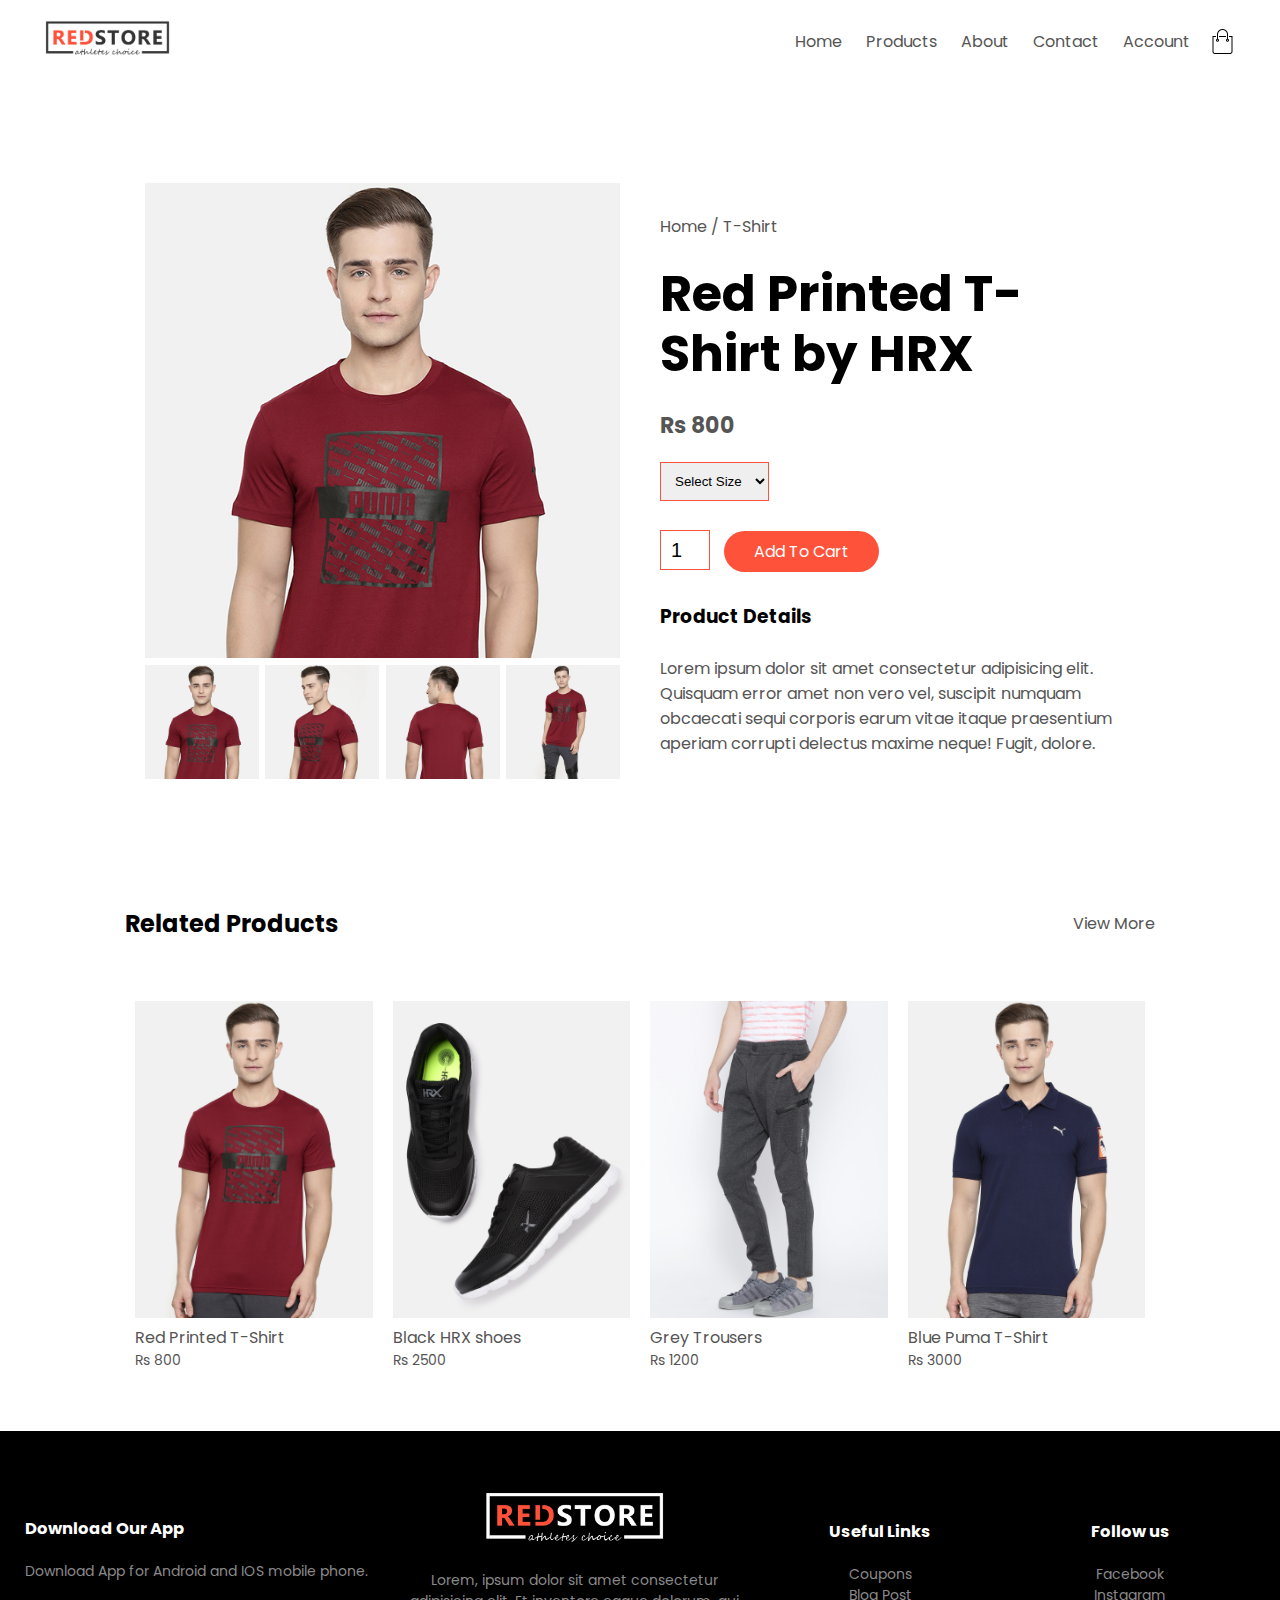
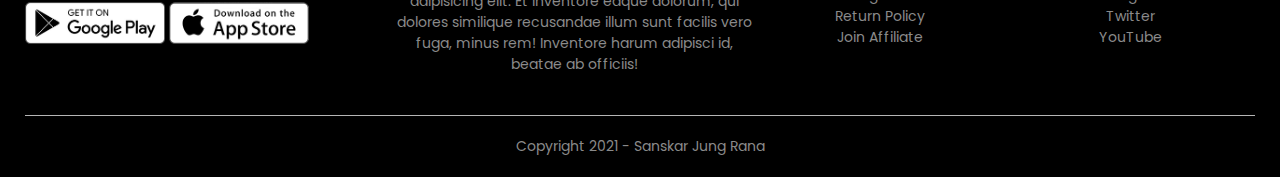
==== productdetails.html @ 8f051f80 "Product Detail" ====
<!DOCTYPE html>
<html lang="en">

<head>
    <meta charset="UTF-8">
    <meta http-equiv="X-UA-Compatible" content="IE=edge">
    <meta name="viewport" content="width=device-width, initial-scale=1.0">
    <title>All Products - RedStore</title>
    <link rel="stylesheet" href="style.css">
    <link rel="preconnect" href="https://fonts.gstatic.com">
    <link href="https://fonts.googleapis.com/css2?family=Poppins&display=swap" rel="stylesheet">
    <link rel="stylesheet" href="https://use.fontawesome.com/releases/v5.15.3/css/all.css" integrity="sha384-SZXxX4whJ79/gErwcOYf+zWLeJdY/qpuqC4cAa9rOGUstPomtqpuNWT9wdPEn2fk" crossorigin="anonymous">
</head>

<body>

    <div class="container">
        <div class="navbar">
            <div class="logo">
                <img src="images/logo.png" alt="logo" width="125px">
            </div>
            <nav>
                <ul id="MenuItems">
                    <li><a href="">Home</a></li>
                    <li><a href="">Products</a></li>
                    <li><a href="">About</a></li>
                    <li><a href="">Contact</a></li>
                    <li><a href="">Account</a></li>
                </ul>
            </nav>
            <img src="images/cart.png" alt="cart" width="25px" height="25px">
            <img src="images/menu.png" class="menu-icon" alt="cart" width="25px" height="25px" onclick="menutoggle()">
        </div>

    </div>




    <!-- Single Product Details -->

    <div class="small-container single-product">
        <div class="row">
            <div class="col-2">
                <img src="images/gallery-1.jpg" alt="product" width="100%" id="productImg">

                <div class="small-img-row">
                    <div class="small-img-col">
                        <img src="images/gallery-1.jpg" alt="gallery-1" width="100%" class="small-img"></img>
                    </div>

                    <div class="small-img-col">
                        <img src="images/gallery-2.jpg" alt="gallery-2" width="100%" class="small-img"></img>
                    </div>

                    <div class="small-img-col">
                        <img src="images/gallery-3.jpg" alt="gallery-3" width="100%" class="small-img"></img>
                    </div>

                    <div class="small-img-col">
                        <img src="images/gallery-4.jpg" alt="gallery-4" width="100%" class="small-img"></img>
                    </div>

                </div>


            </div>
            <div class="col-2">
                <p>Home / T-Shirt</p>
                <h1>Red Printed T-Shirt by HRX</h1>
                <h4>Rs 800</h4>
                <select>
                    <option>Select Size</option>
                    <option>XXL</option>
                    <option>XL</option>
                    <option>Large</option>
                    <option>Medium</option>
                    <option>Small</option>
                </select>
                <input type="number" value="1">
                <a href="" class="btn">Add To Cart</a>
                <h3>Product Details <i class="fas fa-indent"></i> </h3>
                <br>
                <p>Lorem ipsum dolor sit amet consectetur adipisicing elit. Quisquam error amet non vero vel, suscipit numquam obcaecati sequi corporis earum vitae itaque praesentium aperiam corrupti delectus maxime neque! Fugit, dolore.</p>
            </div>
        </div>
    </div>

    <!-- title -->
    <div class="small-container">
        <div class="row row-2">
            <h2>Related Products</h2>
            <p>View More</p>
        </div>
    </div>

    <!-- product -->

    <div class="small-container">
        <div class="row">
            <div class="col-4">
                <img src="images/product-1.jpg" alt="product-1">
                <h4>Red Printed T-Shirt</h4>
                <div class="rating">
                    <i class="fas fa-star"></i>
                    <i class="fas fa-star"></i>
                    <i class="fas fa-star"></i>
                    <i class="fas fa-star"></i>
                    <i class="far fa-star"></i>

                </div>
                <p>Rs 800</p>
            </div>
            <div class="col-4">
                <img src="images/product-2.jpg" alt="product-2">
                <h4>Black HRX shoes</h4>
                <div class="rating">
                    <i class="fas fa-star"></i>
                    <i class="fas fa-star"></i>
                    <i class="fas fa-star"></i>
                    <i class="fas fa-star"></i>
                    <i class="far fa-star"></i>

                </div>
                <p>Rs 2500</p>
            </div>
            <div class="col-4">
                <img src="images/product-3.jpg" alt="product-3">
                <h4>Grey Trousers</h4>
                <div class="rating">
                    <i class="fas fa-star"></i>
                    <i class="fas fa-star"></i>
                    <i class="fas fa-star"></i>
                    <i class="fas fa-star"></i>
                    <i class="fas fa-star-half-alt"></i>

                </div>
                <p>Rs 1200</p>
            </div>
            <div class="col-4">
                <img src="images/product-4.jpg" alt="product-4">
                <h4>Blue Puma T-Shirt</h4>
                <div class="rating">
                    <i class="fas fa-star"></i>
                    <i class="fas fa-star"></i>
                    <i class="fas fa-star"></i>
                    <i class="fas fa-star"></i>
                    <i class="far fa-star"></i>

                </div>
                <p>Rs 3000</p>
            </div>
        </div>
    </div>
    <!-- /Single Product Details -->





    <!-- Footer -->
    <div class="footer">
        <div class="container">
            <div class="row">
                <div class="footer-col-1">
                    <h3>Download Our App</h3>
                    <p>Download App for Android and IOS mobile phone.</p>
                    <div class="app-logo">
                        <img src="images/play-store.png" alt="play-store">
                        <img src="images/app-store.png" alt="app-store">
                    </div>
                </div>
                <div class="footer-col-2">
                    <img src="images/logo-white.png" alt="logo-white">
                    <p>Lorem, ipsum dolor sit amet consectetur adipisicing elit. Et inventore eaque dolorum, qui dolores similique recusandae illum sunt facilis vero fuga, minus rem! Inventore harum adipisci id, beatae ab officiis!</p>
                </div>
                <div class="footer-col-3">
                    <h3>Useful Links</h3>
                    <ul>
                        <li>Coupons</li>
                        <li>Blog Post</li>
                        <li>Return Policy</li>
                        <li>Join Affiliate</li>
                    </ul>
                </div>
                <div class="footer-col-4">
                    <h3>Follow us</h3>
                    <ul>
                        <li>Facebook</li>
                        <li>Instagram</li>
                        <li>Twitter</li>
                        <li>YouTube</li>
                    </ul>
                </div>
            </div>
            <hr>
            <p class="copyright">Copyright 2021 - Sanskar Jung Rana</p>
        </div>
    </div>
    <!-- /Footer End -->

    <!-- JS FOR TOGGLE MENU -->
    <script>
        var MenuItems = document.getElementById("MenuItems");
        MenuItems.style.maxHeight = "0px"

        function menutoggle() {
            if (MenuItems.style.maxHeight == "0px") {
                MenuItems.style.maxHeight = "200px"

            } else {
                MenuItems.style.maxHeight = "0px"

            }

        }
    </script>

    <!-- JS FOR PRODUCT GALLERY -->
    <script>
        var productImg = document.getElementById("productImg");
        var smallImg = document.getElementsByClassName("small-img");
        smallImg[0].onclick = function() {
            productImg.src = smallImg[0].src;
        }
        smallImg[1].onclick = function() {
            productImg.src = smallImg[1].src;
        }
        smallImg[2].onclick = function() {
            productImg.src = smallImg[2].src;
        }
        smallImg[3].onclick = function() {
            productImg.src = smallImg[3].src;
        }
    </script>

</body>

</html>
---- style.css ----
* {
    margin: 0;
    padding: 0;
    box-sizing: border-box;
}

body {
    font-family: 'Poppins', sans-serif;
}

.navbar {
    display: flex;
    align-items: center;
    padding: 20px;
}

nav {
    flex: 1;
    text-align: right;
}

nav ul {
    display: inline-block;
    list-style-type: none;
}

nav ul li {
    display: inline-block;
    margin-right: 20px;
}

a {
    text-decoration: none;
    color: #555;
}

p {
    color: #555;
}

.container {
    max-width: 1300px;
    margin: auto;
    padding-left: 25px;
    padding-right: 25px;
}

.row {
    display: flex;
    align-items: center;
    flex-wrap: wrap;
    justify-content: space-around;
}

.col-2 {
    flex-basis: 50%;
    min-width: 300px;
}

.col-2 img {
    max-width: 100%;
    padding: 50px 0;
}

.col-2 h1 {
    font-size: 50px;
    line-height: 60px;
    margin: 25px 0;
}

.btn {
    display: inline-block;
    background: #ff523b;
    color: #fff;
    padding: 8px 30px;
    margin: 30px 0;
    border-radius: 30px;
    transition: background 0.5s;
}

.btn:hover {
    background: #563434;
}

.header {
    background: radial-gradient(#fff, #ffd6d6);
}

.header .row {
    margin-top: 70;
}

.categories {
    margin: 70px 0;
}

.col-3 {
    flex-basis: 30%;
    min-width: 250px;
    margin-bottom: 30px;
}

.col-3 img {
    width: 100%;
}

.small-container {
    max-width: 1080px;
    margin: auto;
    padding-left: 25px;
    padding-right: 25px;
}

.col-4 {
    flex-basis: 25%;
    padding: 10px;
    min-width: 200px;
    margin-bottom: 50px;
    transition: transform 0.5s;
}

.col-4 img {
    width: 100%;
}

.title {
    text-align: center;
    margin: 0 auto 80px;
    position: relative;
    line-height: 60px;
    color: #555;
}

.title:after {
    content: '';
    background: #ff523b;
    width: 80px;
    height: 5px;
    border-radius: 5px;
    position: absolute;
    bottom: 0;
    left: 50%;
    transform: translateX(-50%);
}

h4 {
    color: #555;
    font-weight: normal;
}

.col-4 p {
    font-size: 14px;
}

.rating .fas,
.far {
    color: #ff523b;
}

.col-4:hover {
    transform: translateY(-5px);
}


/* ------------OFFER----------  */

.offer {
    background: radial-gradient(#fff, #ffd6d6);
    margin-top: 80px;
    padding: 30px 0;
}

.col-2 .offer-img {
    padding: 50px;
}

small {
    color: #555;
}


/* ----------testimonial------------ */

.testimonial {
    padding-top: 100px;
}

.testimonial .col-3 {
    text-align: center;
    padding: 40px 20px;
    box-shadow: 0 0 20px 0px rgba(0, 0, 0, 0.1);
    cursor: pointer;
    transition: transform 0.5s;
}

.testimonial .col-3 img {
    width: 50px;
    margin-top: 20px;
    border-radius: 50%;
}

.testimonial .col-3:hover {
    transform: translateY(-10px);
}

.fas .fa-quote-left {
    font-size: 34px;
    color: #ff523b;
}

.col-3 p {
    font-size: 12px;
    margin: 12px 0;
    color: #777;
}

.testimonial .col-3 h3 {
    font-weight: 600;
    color: #555;
    font-size: 16px;
}


/* ------brands------- */

.brands {
    margin: 100px auto;
}

.col-5 img {
    width: 100%;
    cursor: pointer;
    filter: grayscale(100%);
}

.col-5 img:hover {
    filter: grayscale(0);
}


/* -------footer-------- */

.footer {
    background: black;
    color: #8a8a8a;
    font-size: 14px;
    padding: 60px 0 20px;
}

.footer p {
    color: #8a8a8a;
}

.footer h3 {
    color: #fff;
    margin-bottom: 20px;
}

.footer-col-1,
.footer-col-2,
.footer-col-3,
.footer-col-4 {
    min-width: 250px;
    margin-bottom: 20px;
}

.footer-col-1 {
    flex-basis: 30%;
}

.footer-col-2 {
    flex: 1;
    text-align: center;
}

.footer-col-2 img {
    width: 180px;
    margin-bottom: 20px;
}

.footer-col-3,
.footer-col-4 {
    flex-basis: 12%;
    text-align: center;
}

ul {
    list-style: none;
}

.app-logo {
    margin-top: 20px;
}

.app-logo img {
    width: 140px;
}

.footer hr {
    border: none;
    background: #b5b5b5;
    height: 1px;
    margin: 20px 0;
}

.copyright {
    text-align: center;
}


/* ------responsiveness---- */

.menu-icon {
    width: 28px;
    margin-left: 20px;
    display: none;
}


/* ------all products-------- */

.row-2 {
    justify-content: space-between;
    margin: 100px auto 50px;
}

select {
    border: 1px solid #ff523b;
    padding: 5px;
}

select:focus {
    outline: none;
}

.page-btn {
    margin: 0 auto 80px;
}

.page-btn span {
    display: inline-block;
    border: 1px solid #ff523b;
    margin-left: 10px;
    width: 40px;
    height: 40px;
    text-align: center;
    line-height: 40px;
    cursor: pointer;
}

.page-btn span:hover {
    background: #ff523b;
    color: white;
}


/* -------Single Product Detail------------ */

.single-product {
    margin-top: 80px;
}

.single-product .col-2 img {
    padding: 0;
}

.single-product .col-2 {
    padding: 20px;
}

.single-product h4 {
    margin: 20px 0;
    font-size: 22px;
    font-weight: bold;
}

.single-product select {
    display: block;
    padding: 10px;
    margin-top: 20px;
}

.single-product input {
    width: 50px;
    height: 40px;
    padding-left: 10px;
    font-size: 20px;
    margin-right: 10px;
    border: 1px solid #ff523b;
}

input:focus {
    outline: none;
}

.single-product .fas {
    color: #ff523b;
    margin-left: 10px;
}

.small-img-row {
    display: flex;
    justify-content: space-between;
}

.small-img-col {
    flex-basis: 24%;
    cursor: pointer;
}


/* -----media query for menu----------- */

@media only screen and (max-width: 800px) {
    nav ul {
        position: absolute;
        top: 70px;
        left: 0;
        background: #333;
        width: 100%;
        overflow: hidden;
        transition: max-height 0.5s;
    }
    nav ul li {
        display: block;
        margin-right: 50px;
        margin-top: 10px;
        margin-bottom: 10px;
    }
    nav ul li a {
        color: #fff;
    }
    .menu-icon {
        display: block;
        cursor: pointer;
    }
}


/* media query for less than 600 screen size  */

@media only screen and (max-width: 600px) {
    .row {
        text-align: center;
    }
    .col-2,
    .col-3,
    .col-4 {
        flex-basis: 100%;
    }
    .single-product .row {
        text-align: left;
    }
    .single-product .col-2 {
        padding: 20px 0;
    }
    .single-product h1 {
        font-size: 26px;
        line-height: 22px;
    }
}
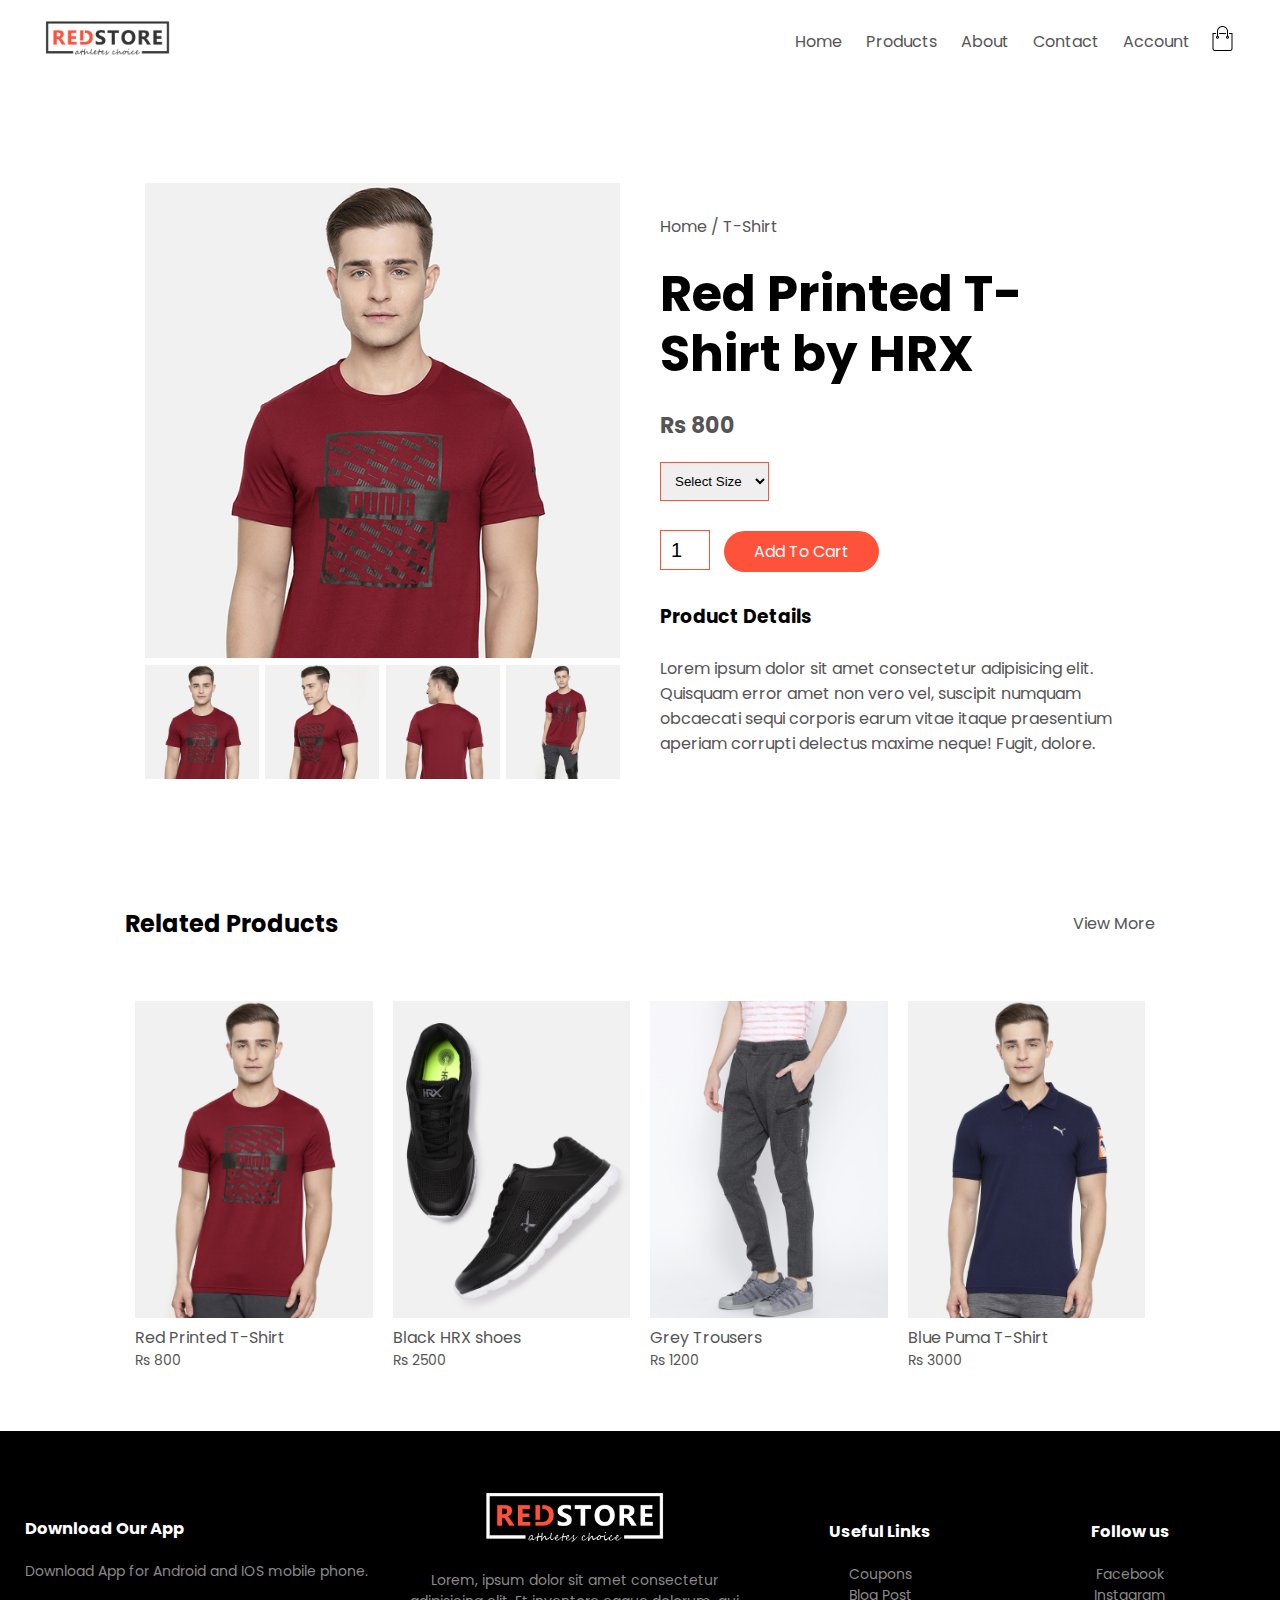
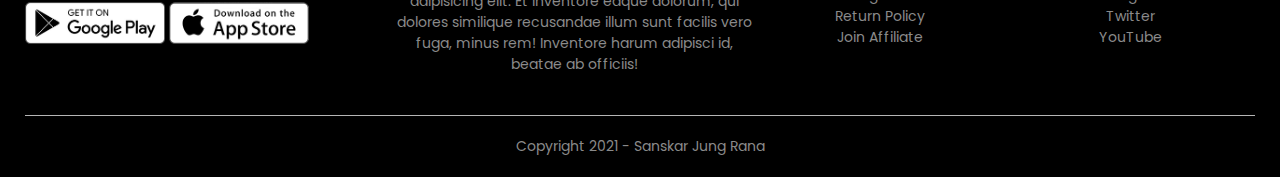
==== commit 8fa5eefc: "Combined" ====
--- a/productdetails.html
+++ b/productdetails.html
@@ -5,7 +5,7 @@
     <meta charset="UTF-8">
     <meta http-equiv="X-UA-Compatible" content="IE=edge">
     <meta name="viewport" content="width=device-width, initial-scale=1.0">
-    <title>All Products - RedStore</title>
+    <title>Products - RedStore</title>
     <link rel="stylesheet" href="style.css">
     <link rel="preconnect" href="https://fonts.gstatic.com">
     <link href="https://fonts.googleapis.com/css2?family=Poppins&display=swap" rel="stylesheet">
@@ -21,14 +21,14 @@
             </div>
             <nav>
                 <ul id="MenuItems">
-                    <li><a href="">Home</a></li>
-                    <li><a href="">Products</a></li>
+                    <li><a href="index.html">Home</a></li>
+                    <li><a href="products.html">Products</a></li>
                     <li><a href="">About</a></li>
                     <li><a href="">Contact</a></li>
-                    <li><a href="">Account</a></li>
+                    <li><a href="account.html">Account</a></li>
                 </ul>
             </nav>
-            <img src="images/cart.png" alt="cart" width="25px" height="25px">
+            <a href="cart.html"><img src="images/cart.png" alt="cart" width="25px" height="25px"></a>
             <img src="images/menu.png" class="menu-icon" alt="cart" width="25px" height="25px" onclick="menutoggle()">
         </div>
 
@@ -78,7 +78,7 @@
                     <option>Small</option>
                 </select>
                 <input type="number" value="1">
-                <a href="" class="btn">Add To Cart</a>
+                <a href="cart.html" class="btn">Add To Cart</a>
                 <h3>Product Details <i class="fas fa-indent"></i> </h3>
                 <br>
                 <p>Lorem ipsum dolor sit amet consectetur adipisicing elit. Quisquam error amet non vero vel, suscipit numquam obcaecati sequi corporis earum vitae itaque praesentium aperiam corrupti delectus maxime neque! Fugit, dolore.</p>
@@ -99,8 +99,9 @@
     <div class="small-container">
         <div class="row">
             <div class="col-4">
-                <img src="images/product-1.jpg" alt="product-1">
-                <h4>Red Printed T-Shirt</h4>
+                <a href="productdetails.html"> <img src="images/product-1.jpg" alt="product-1">
+                    <h4>Red Printed T-Shirt</h4>
+                </a>
                 <div class="rating">
                     <i class="fas fa-star"></i>
                     <i class="fas fa-star"></i>
@@ -112,8 +113,9 @@
                 <p>Rs 800</p>
             </div>
             <div class="col-4">
-                <img src="images/product-2.jpg" alt="product-2">
-                <h4>Black HRX shoes</h4>
+                <a href="productdetails.html"> <img src="images/product-2.jpg" alt="product-2">
+                    <h4>Black HRX shoes</h4>
+                </a>
                 <div class="rating">
                     <i class="fas fa-star"></i>
                     <i class="fas fa-star"></i>
@@ -125,8 +127,9 @@
                 <p>Rs 2500</p>
             </div>
             <div class="col-4">
-                <img src="images/product-3.jpg" alt="product-3">
-                <h4>Grey Trousers</h4>
+                <a href="productdetails.html"> <img src="images/product-3.jpg" alt="product-3">
+                    <h4>Grey Trousers</h4>
+                </a>
                 <div class="rating">
                     <i class="fas fa-star"></i>
                     <i class="fas fa-star"></i>
@@ -138,8 +141,9 @@
                 <p>Rs 1200</p>
             </div>
             <div class="col-4">
-                <img src="images/product-4.jpg" alt="product-4">
-                <h4>Blue Puma T-Shirt</h4>
+                <a href="productdetails.html"> <img src="images/product-4.jpg" alt="product-4">
+                    <h4>Blue Puma T-Shirt</h4>
+                </a>
                 <div class="rating">
                     <i class="fas fa-star"></i>
                     <i class="fas fa-star"></i>
@@ -171,7 +175,7 @@
                     </div>
                 </div>
                 <div class="footer-col-2">
-                    <img src="images/logo-white.png" alt="logo-white">
+                    <a href="index.html"><img src="images/logo-white.png" alt="logo-white"></a>
                     <p>Lorem, ipsum dolor sit amet consectetur adipisicing elit. Et inventore eaque dolorum, qui dolores similique recusandae illum sunt facilis vero fuga, minus rem! Inventore harum adipisci id, beatae ab officiis!</p>
                 </div>
                 <div class="footer-col-3">
--- a/style.css
+++ b/style.css
@@ -437,6 +437,153 @@
 }
 
 
+/* -------cart items------------ */
+
+.cart-page {
+    margin: 80px auto;
+}
+
+table {
+    width: 100%;
+    border-collapse: collapse;
+}
+
+.cart-info {
+    display: flex;
+    flex-wrap: wrap;
+}
+
+th {
+    text-align: left;
+    padding: 5px;
+    color: #fff;
+    background: #ff523b;
+    font-weight: normal;
+}
+
+td {
+    padding: 10px 5px;
+}
+
+td input {
+    width: 40px;
+    height: 30px;
+    padding: 5px;
+}
+
+td a {
+    color: #ff523b;
+    font-size: 12px;
+}
+
+td img {
+    width: 80px;
+    height: 80px;
+    margin-right: 10px;
+}
+
+.total-price {
+    display: flex;
+    justify-content: flex-end;
+}
+
+.total-price table {
+    border-top: 3px solid #ff523b;
+    width: 100%;
+    max-width: 400px;
+}
+
+td:last-child {
+    text-align: right;
+}
+
+th:last-child {
+    text-align: right;
+}
+
+
+/* -------account page----------- */
+
+.account-page {
+    padding: 50px 0;
+    background: radial-gradient(#fff, #ffd6d6);
+}
+
+.form-container {
+    background: white;
+    width: 300px;
+    height: 400px;
+    position: relative;
+    text-align: center;
+    padding: 20px 0;
+    margin: auto;
+    box-shadow: 0 0 20px 0px rgba(0, 0, 0, 0.1);
+    overflow: hidden;
+}
+
+.form-container span {
+    font-weight: bold;
+    padding: 0 10px;
+    color: #555;
+    cursor: pointer;
+    width: 100px;
+    display: inline-block;
+}
+
+.form-btn {
+    display: inline-block;
+}
+
+.form-container form {
+    max-width: 300px;
+    padding: 0 20px;
+    position: absolute;
+    top: 130px;
+    transition: transform 1s;
+}
+
+form input {
+    width: 100%;
+    height: 30px;
+    margin: 10px 0;
+    padding: 0 10px;
+    border: 1px solid #ccc;
+}
+
+form .btn {
+    width: 100%;
+    border: none;
+    cursor: pointer;
+    margin: 10px 0;
+}
+
+form .btn:focus {
+    outline: none;
+}
+
+#loginForm {
+    left: -300px;
+}
+
+#regForm {
+    left: 0px;
+}
+
+form a {
+    font-size: 12px;
+}
+
+#Indicator {
+    width: 100px;
+    border: none;
+    background: #ff523b;
+    height: 3px;
+    margin-top: 8px;
+    transition: translateX(100px);
+    transform: translateX 1s;
+}
+
+
 /* media query for less than 600 screen size  */
 
 @media only screen and (max-width: 600px) {
@@ -458,4 +605,7 @@
         font-size: 26px;
         line-height: 22px;
     }
+    .cart-info p {
+        display: none;
+    }
 }